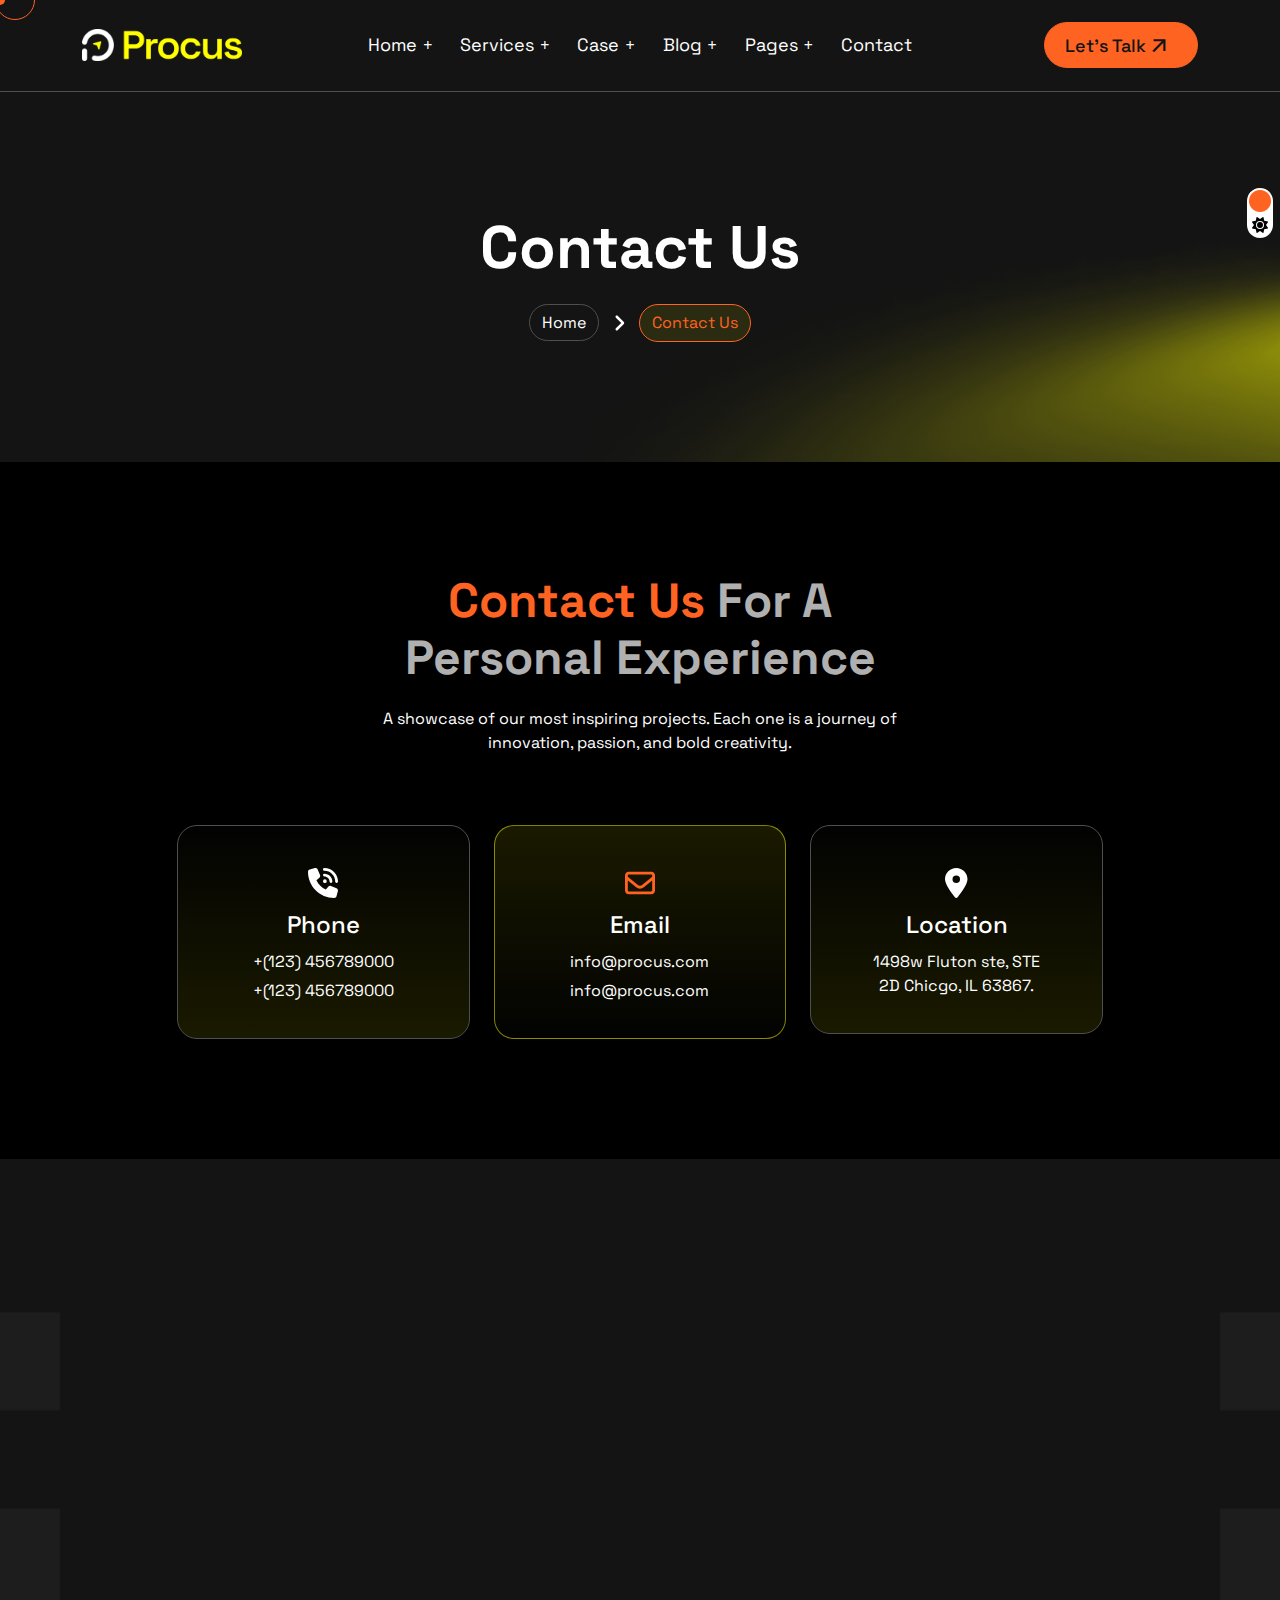
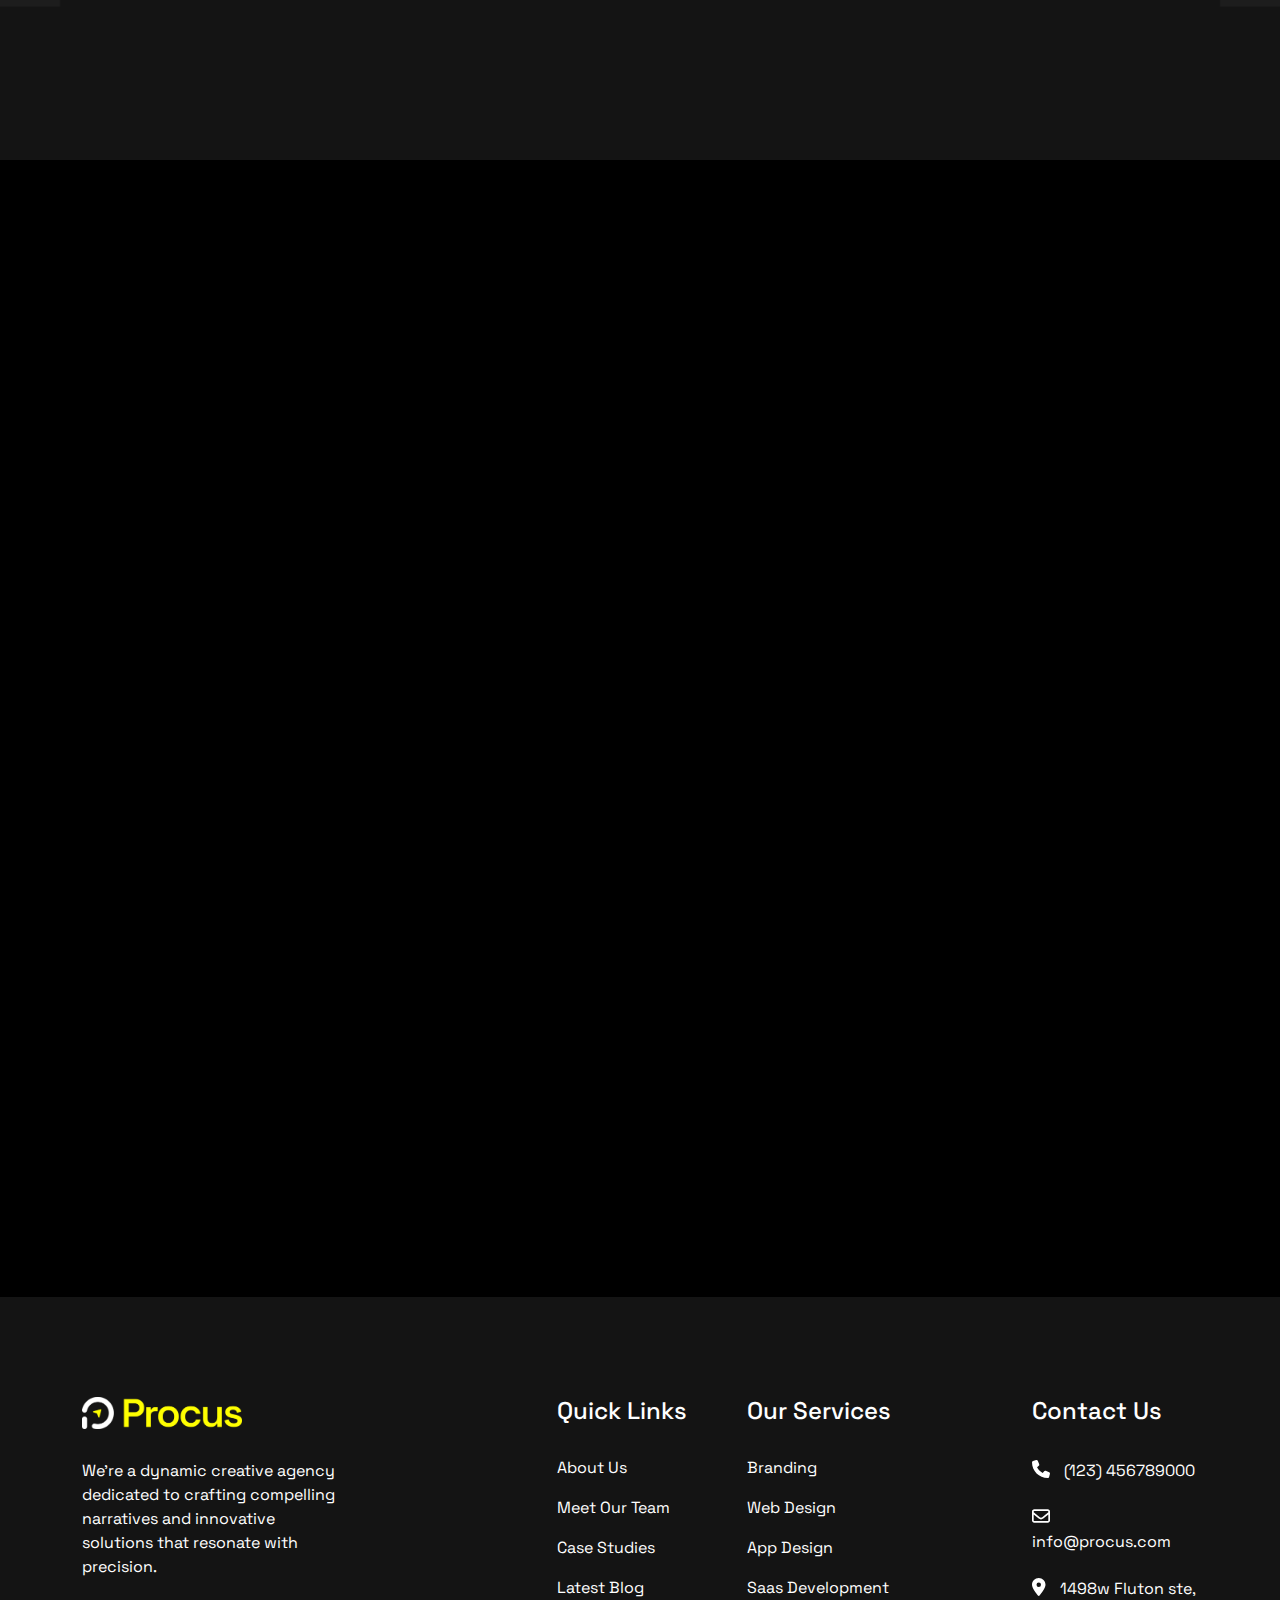
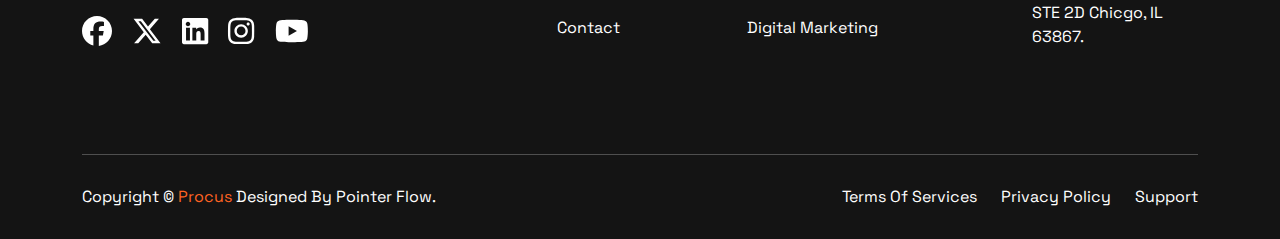
==== contact.html @ de4febfd "perosnal portfolio" ====
<!DOCTYPE html>
<html lang="en">


<!-- Mirrored from themes.techlynstudio.com/html/procus/procus/contact.html by HTTrack Website Copier/3.x [XR&CO'2014], Tue, 27 Aug 2024 10:13:13 GMT -->
<head>
    <!-- required meta tags -->
    <meta charset="UTF-8">
    <meta name="viewport" content="width=device-width, initial-scale=1.0">
    <meta http-equiv="X-UA-Compatible" content="ie=edge">

    <!-- page title -->
    <title>Procus - Creative Agency HTML Template</title>

    <!-- favicon -->
    <link rel="shortcut icon" href="assets/images/favicon.png">

    <!-- css files -->
    <link rel="stylesheet" href="assets/css/animate.css">
    <link rel="stylesheet" href="assets/css/bootstrap.min.css">
    <link rel="stylesheet" href="assets/css/font-awesome.css">
    <link rel="stylesheet" href="assets/fonts/remixicon.css">
    <link rel="stylesheet" href="assets/css/magnific-popup.css">
    <link rel="stylesheet" href="assets/css/meanmenu.css">
    <link rel="stylesheet" href="assets/css/slick.css">
    <link rel="stylesheet" href="assets/css/style.css">
</head>

<body class="default">
    <!-- preloader starts -->
    <div id="preloader">
        <div id="loader"></div>
    </div>

    <div class="procus-cursor"></div>
    <div class="procus-cursor2"></div>

    <div class="theme-color-switch">
        <input type="checkbox" class="checkbox" id="checkbox">
        <label for="checkbox" class="checkbox-label">
            <i class="fas fa-moon"></i>
            <i class="fas fa-sun"></i>
            <span class="ball"></span>
        </label>
    </div>

    <!-- header area starts -->
    <header class="header-area">
        <!-- menu area -->
        <div class="menu-area">
            <div class="container">
                <div class="row align-items-center">
                    <div class="col-lg-2">
                        <div class="logo-area">
                            <a class="dark-version" href="index.html"> <img src="assets/images/logo.png" alt="logo"></a>
                            <a class="light-version" href="index.html"> <img src="assets/images/logo-black.png" alt="logo"></a>
                        </div>
                    </div>
                    <div class="col-lg-8 d-none d-lg-block">
                        <nav id="mobile-menu">
                            <ul class="main-menu">
                                <li class="has-submenu"><a href="index.html">home</a>
                                    <ul class="submenu">
                                        <li><a href="index.html">home 01</a></li>
                                        <li><a href="home-2.html">home 02</a></li>
                                        <li><a href="home-3.html">home 03</a></li>
                                    </ul>
                                </li>
                                <li class="has-submenu"><a href="services.html">services</a>
                                    <ul class="submenu">
                                        <li><a href="services.html">services</a></li>
                                        <li><a href="service-single.html">service details</a></li>
                                    </ul>
                                </li>
                                <li class="has-submenu"><a href="case.html">case</a>
                                    <ul class="submenu">
                                        <li><a href="case.html">case</a></li>
                                        <li><a href="case-single.html">case details</a></li>
                                    </ul>
                                </li>
                                <li class="has-submenu"><a href="blog.html">blog</a>
                                    <ul class="submenu">
                                        <li><a href="blog-6.html">blog full width</a></li>
                                        <li><a href="blog.html">blog column 2</a></li>
                                        <li><a href="blog-2.html">blog column 2</a></li>
                                        <li><a href="blog-3.html">blog list</a></li>
                                        <li><a href="blog-4.html">blog right sidebar</a></li>
                                        <li><a href="blog-5.html">blog left sidebar</a></li>
                                        <li><a href="blog-single.html">blog details</a></li>
                                    </ul>
                                </li>
                                <li class="has-submenu"><a href="#">pages</a>
                                    <ul class="submenu">
                                        <li><a href="about.html">about</a></li>
                                        <li><a href="work-process.html">work process</a></li>
                                        <li><a href="team.html">team</a></li>
                                        <li><a href="team-single.html">team details</a></li>
                                        <li><a href="faq.html">FAQ</a></li>
                                        <li><a href="error.html">404</a></li>
                                    </ul>
                                </li>
                                <li><a href="contact.html">contact</a></li>
                            </ul>
                        </nav>
                    </div>
                    <div class="col-lg-2">
                        <div class="nav-right-content">
                            <a href="contact.html" class="primary-btn">Let’s Talk <span><i class="ri-arrow-right-up-line"></i></span></a>
                        </div>
                    </div>
                </div>
            </div>

            <div class="mobile-menu"></div>
        </div>
    </header>

    <!-- breadcrumb starts -->
    <section class="breadcrumb-section" style="background-image: url(assets/images/breadcrumb-bg.png)">
        <div class="container">
            <div class="row">
                <div class="col-12">
                    <h1>contact us</h1>
                    <ul class="breadcrumb-meta">
                        <li><a href="index.html">home</a></li>
                        <li><span><i class="fa-solid fa-angle-right"></i></span></li>
                        <li class="active">contact us</li>
                    </ul>
                </div>
            </div>
        </div>
    </section>

    <!-- contact info area starts -->
    <section class="contact-info-area pt-110 pb-90">
        <div class="container">
            <div class="row">
                <div class="col-lg-6 offset-lg-3 wow fadeInUp" data-wow-delay=".2s">
                    <div class="section-top text-center">
                        <h2><span>Contact us</span> for a personal experience</h2>
                        <p class="mt-20">A showcase of our most inspiring projects. Each one is a journey of innovation, passion, and bold creativity.</p>
                    </div>
                </div>
            </div>
            <div class="row">
                <div class="col-lg-10 offset-lg-1">
                    <div class="row mt-60">
                        <div class="col-md-4 col-sm-6 wow fadeIn" data-wow-delay=".3s">
                            <div class="single-info">
                                <span class="info-icon"><i class="fa-solid fa-phone-volume"></i></span>
                                <h4>Phone</h4>
                                <span>+(123) 456789000</span>
                                <span>+(123) 456789000</span>
                            </div>
                        </div>
                        <div class="col-md-4 col-sm-6 wow fadeIn" data-wow-delay=".4s">
                            <div class="single-info active">
                                <span class="info-icon"><i class="fa-regular fa-envelope"></i></span>
                                <h4>email</h4>
                                <span>info@procus.com</span>
                                <span>info@procus.com</span>
                            </div>
                        </div>
                        <div class="col-md-4 col-sm-6 wow fadeIn" data-wow-delay=".5s">
                            <div class="single-info">
                                <span class="info-icon"><i class="fa-solid fa-location-dot"></i></span>
                                <h4>location</h4>
                                <span>1498w Fluton ste, STE <br>2D Chicgo, IL 63867.</span>
                            </div>
                        </div>
                    </div>
                </div>
            </div>
        </div>
    </section>

    <!-- cta area starts -->
    <div class="cta-area py-120">
        <div class="cta-bg dark-version" style="background-image: url(assets/images/cta-bg.png)"></div>
        <div class="cta-bg light-version" style="background-image: url(assets/images/cta-light-bg.png)"></div>
        <div class="container">
            <div class="row">
                <div class="col-lg-10 offset-lg-1 wow fadeInUp" data-wow-delay=".2s">
                    <div class="cta-box" style="background-image: url(assets/images/cta-box-bg.png)">
                        <h2>Let`s work on something cool great together</h2>
                        <a href="contact.html" class="primary-btn mt-40">learn more <span><i class="ri-arrow-right-up-line"></i></span></a>
                    </div>
                </div>
            </div>
        </div>
    </div>

    <!-- contact form area starts -->
    <section class="contact-form-area pt-110 pb-120">
        <div class="container">
            <div class="row">
                <div class="col-lg-5 wow fadeInLeft" data-wow-delay=".2s">
                    <div class="section-top mb-50">
                        <h2>Let's <span>collaborate</span> and create something extraordinary together!</h2>
                    </div>
                    <img src="assets/images/contact-form-image.png" alt="contact-image">
                </div>

                <div class="col-xl-6 offset-xl-1 col-lg-7 wow fadeInRight" data-wow-delay=".2s">
                    <div class="contact-form-3">
                        <form action="#" method="POST">
                            <div class="form-group">
                                <label for="name">Hi! My name is</label>
                                <input type="text" id="name" name="name" placeholder="What's your name?*" required>
                            </div>
                            <div class="form-group">
                                <label for="company">and I work in</label>
                                <input type="text" id="company" name="company" placeholder="What's your company name?*" required>
                            </div>
                            <div class="form-group">
                                <label for="email">My email is</label>
                                <input type="email" id="email" name="email" placeholder="What's your email?*" required>
                            </div>
                            <div class="budget-options form-group">
                                <label>My Budget is around</label>
                                <label class="budget-option">
                                    <input type="radio" name="budget" value="5000-15000">
                                    <span>$5,000-15,000</span>
                                </label>
                                <label class="budget-option">
                                    <input type="radio" name="budget" value="15000-30000">
                                    <span>$15,000-30,000</span>
                                </label>
                                <label class="budget-option">
                                    <input type="radio" name="budget" value="30000-50000" checked>
                                    <span>$30,000-50,000</span>
                                </label>
                                <label class="budget-option">
                                    <input type="radio" name="budget" value="50000+">
                                    <span>$50,000+</span>
                                </label>
                            </div>
                            <div class="form-group">
                                <label for="project-details">I’d like to share more about my project details:</label>
                                <textarea id="project-details" name="project-details" placeholder="Tell something about your project" rows="4" required></textarea>
                            </div>
                            <div class="form-group">
                                <input type="checkbox" id="privacy-policy" name="privacy-policy" required>
                                <label class="privacy-policy" for="privacy-policy">I agree with the <a href="privacy.html">privacy policy</a></label>
                            </div>
                            <div class="form-group">
                                <input type="file" id="attachment" name="attachment" style="display: none;">
                                <label for="attachment" class="attachment-btn"><i class="fas fa-paperclip"></i> Add attachment</label>
                            </div>
                            <button type="submit" class="primary-btn">get started <span><i class="ri-arrow-right-up-line"></i></span></button>
                        </form>
                    </div>
                </div>
            </div>
        </div>
    </section>

    <!-- footer area starts -->
    <footer class="footer-area">
        <!-- footer widget -->
        <div class="footer-widget">
            <div class="container">
                <div class="row footer-widget-wrapper pt-100 pb-70">
                    <div class="col-md-6 col-lg-3">
                        <div class="footer-widget-box about-us">
                            <a href="index.html" class="footer-logo">
                                <img src="assets/images/logo.png" alt="logo">
                            </a>
                            <a href="index.html" class="footer-logo logo-black">
                                <img src="assets/images/logo-black.png" alt="logo">
                            </a>
                            <p>We're a dynamic creative agency dedicated to crafting compelling narratives and innovative solutions that resonate with precision.</p>
                            <ul class="footer-social">
                                <li><a href="#"><i class="fa-brands fa-facebook"></i></a></li>
                                <li><a href="#"><i class="fa-brands fa-x-twitter"></i></a></li>
                                <li><a href="#"><i class="fa-brands fa-linkedin"></i></a></li>
                                <li><a href="#"><i class="fa-brands fa-instagram"></i></a></li>
                                <li><a href="#"><i class="fa-brands fa-youtube"></i></a></li>
                            </ul>
                        </div>
                    </div>
                    <div class="col-md-6 col-lg-2 offset-lg-1 offset-xl-2">
                        <div class="footer-widget-box list">
                            <h4 class="footer-widget-title">Quick Links</h4>
                            <ul class="footer-list">
                                <li><a href="about.html">About us</a></li>
                                <li><a href="team.html">meet our team</a></li>
                                <li><a href="case.html">case studies</a></li>
                                <li><a href="blog.html">latest blog</a></li>
                                <li><a href="contact.html">contact</a></li>
                            </ul>
                        </div>
                    </div>
                    <div class="col-md-6 col-lg-3 col-xl-2">
                        <div class="footer-widget-box list">
                            <h4 class="footer-widget-title">our services</h4>
                            <ul class="footer-list">
                                <li><a href="service-single.html">branding</a></li>
                                <li><a href="service-single.html">web design</a></li>
                                <li><a href="service-single.html">app design</a></li>
                                <li><a href="service-single.html">saas development</a></li>
                                <li><a href="service-single.html">digital marketing</a></li>
                            </ul>
                        </div>
                    </div>
                    <div class="col-md-6 col-lg-3 col-xl-2 offset-xl-1">
                        <div class="footer-widget-box">
                            <h4 class="footer-widget-title">Contact Us</h4>
                            <ul class="footer-contact">
                                <li><a href="#"><span class="contact-icon"><i class="fa-solid fa-phone"></i></span> (123) 456789000</a></li>
                                <li><a href="#"><span class="contact-icon"><i class="fa-regular fa-envelope"></i></span><span> info@procus.com</span></a></li>
                                <li><a href="#"><span class="contact-icon"><i class="fa-solid fa-location-dot"></i></span> 1498w Fluton ste, STE 2D Chicgo, IL 63867.</a></li>
                            </ul>
                        </div>
                    </div>
                </div>
            </div>
        </div>

        <!-- copyright -->
        <div class="copyright">
            <div class="container">
                <div class="copyright-content">
                    <div class="row">
                        <div class="col-lg-6 align-self-center">
                            <p class="copyright-text">
                                Copyright &copy; <span id="date"></span> <a href="index.html"> Procus</a> Designed by Pointer Flow.
                            </p>
                        </div>
                        <div class="col-lg-6 align-self-center">
                            <ul class="footer-menu">
                                <li><a href="terms.html">Terms Of Services</a></li>
                                <li><a href="privacy.html">Privacy Policy</a></li>
                                <li><a href="contact.html">Support</a></li>
                            </ul>
                        </div>
                    </div>
                </div>
            </div>
        </div>
    </footer>

    <!-- back to top -->
    <div class="back-to-top">
        <span><i class="fa fa-angle-up"></i></span>
    </div>

    <!-- javascript files -->
    <script src="assets/js/jquery-2.2.4.min.js"></script>
    <script src="assets/js/bootstrap.min.js"></script>
    <script src="assets/js/font-awesome.js"></script>
    <script src="assets/js/counterup.min.js"></script>
    <script src="assets/js/magnific-popup.js"></script>
    <script src="assets/js/mousemove.js"></script>
    <script src="assets/js/meanmenu.min.js"></script>
    <script src="assets/js/slick.min.js"></script>
    <script src="assets/js/easing.min.js"></script>
    <script src="assets/js/waypoints.min.js"></script>
    <script src="assets/js/wow.min.js"></script>
    <script src="assets/js/main.js"></script>
</body>


<!-- Mirrored from themes.techlynstudio.com/html/procus/procus/contact.html by HTTrack Website Copier/3.x [XR&CO'2014], Tue, 27 Aug 2024 10:13:13 GMT -->
</html>
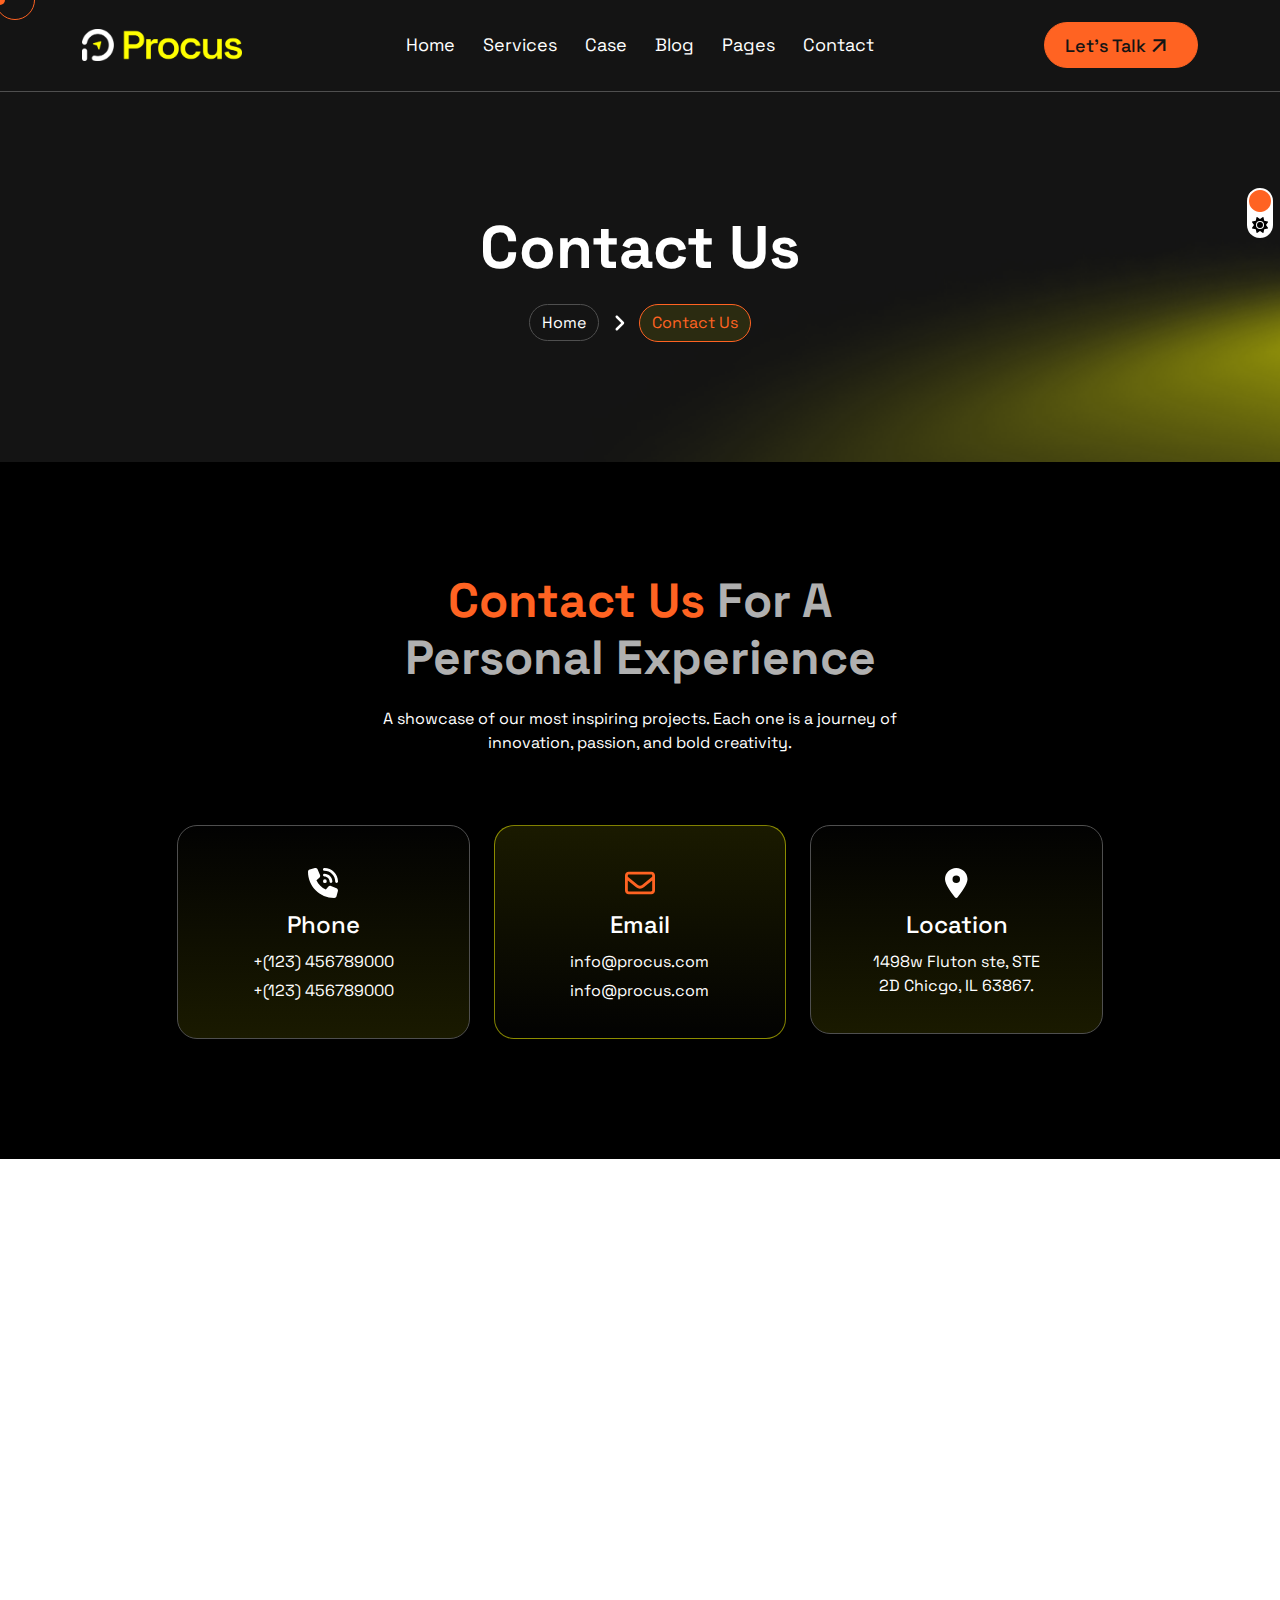
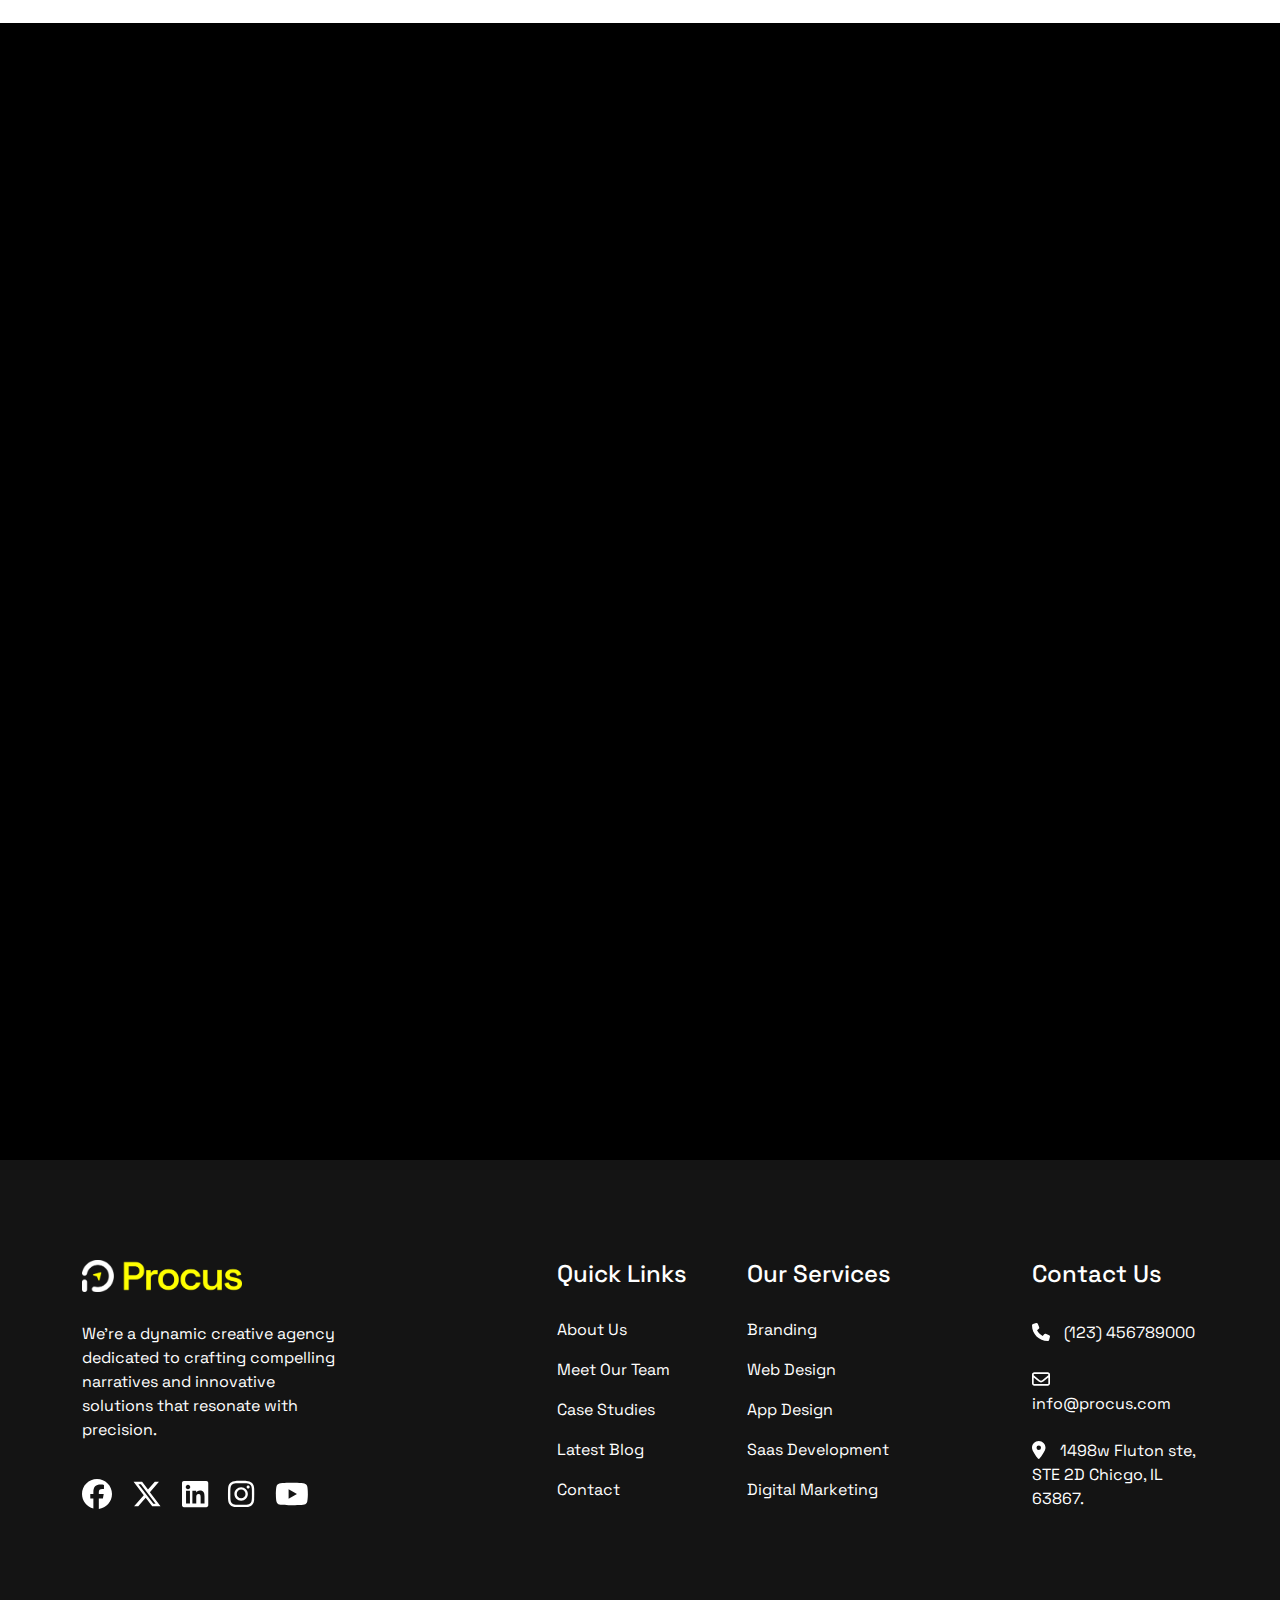
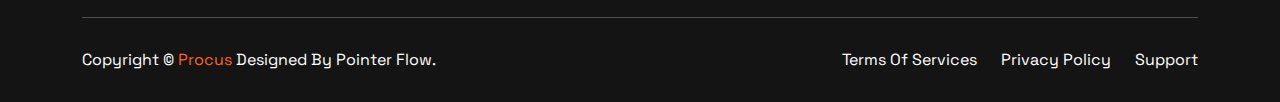
==== commit 05ea75c4: "updates on 11:53 30/8/2024" ====
--- a/contact.html
+++ b/contact.html
@@ -1,181 +1,204 @@
 <!DOCTYPE html>
 <html lang="en">
-
-
-<!-- Mirrored from themes.techlynstudio.com/html/procus/procus/contact.html by HTTrack Website Copier/3.x [XR&CO'2014], Tue, 27 Aug 2024 10:13:13 GMT -->
-<head>
+  <!-- Mirrored from themes.techlynstudio.com/html/procus/procus/contact.html by HTTrack Website Copier/3.x [XR&CO'2014], Tue, 27 Aug 2024 10:13:13 GMT -->
+  <head>
     <!-- required meta tags -->
-    <meta charset="UTF-8">
-    <meta name="viewport" content="width=device-width, initial-scale=1.0">
-    <meta http-equiv="X-UA-Compatible" content="ie=edge">
+    <meta charset="UTF-8" />
+    <meta name="viewport" content="width=device-width, initial-scale=1.0" />
+    <meta http-equiv="X-UA-Compatible" content="ie=edge" />
 
     <!-- page title -->
     <title>Procus - Creative Agency HTML Template</title>
 
     <!-- favicon -->
-    <link rel="shortcut icon" href="assets/images/favicon.png">
+    <link rel="shortcut icon" href="assets/images/favicon.png" />
 
     <!-- css files -->
-    <link rel="stylesheet" href="assets/css/animate.css">
-    <link rel="stylesheet" href="assets/css/bootstrap.min.css">
-    <link rel="stylesheet" href="assets/css/font-awesome.css">
-    <link rel="stylesheet" href="assets/fonts/remixicon.css">
-    <link rel="stylesheet" href="assets/css/magnific-popup.css">
-    <link rel="stylesheet" href="assets/css/meanmenu.css">
-    <link rel="stylesheet" href="assets/css/slick.css">
-    <link rel="stylesheet" href="assets/css/style.css">
-</head>
-
-<body class="default">
+    <link rel="stylesheet" href="assets/css/animate.css" />
+    <link rel="stylesheet" href="assets/css/bootstrap.min.css" />
+    <link rel="stylesheet" href="assets/css/font-awesome.css" />
+    <link rel="stylesheet" href="assets/fonts/remixicon.css" />
+    <link rel="stylesheet" href="assets/css/magnific-popup.css" />
+    <link rel="stylesheet" href="assets/css/meanmenu.css" />
+    <link rel="stylesheet" href="assets/css/slick.css" />
+    <link rel="stylesheet" href="assets/css/style.css" />
+  </head>
+
+  <body class="default">
     <!-- preloader starts -->
     <div id="preloader">
-        <div id="loader"></div>
+      <div id="loader"></div>
     </div>
 
     <div class="procus-cursor"></div>
     <div class="procus-cursor2"></div>
 
     <div class="theme-color-switch">
-        <input type="checkbox" class="checkbox" id="checkbox">
-        <label for="checkbox" class="checkbox-label">
-            <i class="fas fa-moon"></i>
-            <i class="fas fa-sun"></i>
-            <span class="ball"></span>
-        </label>
+      <input type="checkbox" class="checkbox" id="checkbox" />
+      <label for="checkbox" class="checkbox-label">
+        <i class="fas fa-moon"></i>
+        <i class="fas fa-sun"></i>
+        <span class="ball"></span>
+      </label>
     </div>
 
     <!-- header area starts -->
     <header class="header-area">
-        <!-- menu area -->
-        <div class="menu-area">
-            <div class="container">
-                <div class="row align-items-center">
-                    <div class="col-lg-2">
-                        <div class="logo-area">
-                            <a class="dark-version" href="index.html"> <img src="assets/images/logo.png" alt="logo"></a>
-                            <a class="light-version" href="index.html"> <img src="assets/images/logo-black.png" alt="logo"></a>
-                        </div>
-                    </div>
-                    <div class="col-lg-8 d-none d-lg-block">
-                        <nav id="mobile-menu">
-                            <ul class="main-menu">
-                                <li class="has-submenu"><a href="index.html">home</a>
-                                    <ul class="submenu">
-                                        <li><a href="index.html">home 01</a></li>
-                                        <li><a href="home-2.html">home 02</a></li>
-                                        <li><a href="home-3.html">home 03</a></li>
-                                    </ul>
-                                </li>
-                                <li class="has-submenu"><a href="services.html">services</a>
-                                    <ul class="submenu">
-                                        <li><a href="services.html">services</a></li>
-                                        <li><a href="service-single.html">service details</a></li>
-                                    </ul>
-                                </li>
-                                <li class="has-submenu"><a href="case.html">case</a>
-                                    <ul class="submenu">
-                                        <li><a href="case.html">case</a></li>
-                                        <li><a href="case-single.html">case details</a></li>
-                                    </ul>
-                                </li>
-                                <li class="has-submenu"><a href="blog.html">blog</a>
-                                    <ul class="submenu">
-                                        <li><a href="blog-6.html">blog full width</a></li>
-                                        <li><a href="blog.html">blog column 2</a></li>
-                                        <li><a href="blog-2.html">blog column 2</a></li>
-                                        <li><a href="blog-3.html">blog list</a></li>
-                                        <li><a href="blog-4.html">blog right sidebar</a></li>
-                                        <li><a href="blog-5.html">blog left sidebar</a></li>
-                                        <li><a href="blog-single.html">blog details</a></li>
-                                    </ul>
-                                </li>
-                                <li class="has-submenu"><a href="#">pages</a>
-                                    <ul class="submenu">
-                                        <li><a href="about.html">about</a></li>
-                                        <li><a href="work-process.html">work process</a></li>
-                                        <li><a href="team.html">team</a></li>
-                                        <li><a href="team-single.html">team details</a></li>
-                                        <li><a href="faq.html">FAQ</a></li>
-                                        <li><a href="error.html">404</a></li>
-                                    </ul>
-                                </li>
-                                <li><a href="contact.html">contact</a></li>
-                            </ul>
-                        </nav>
-                    </div>
-                    <div class="col-lg-2">
-                        <div class="nav-right-content">
-                            <a href="contact.html" class="primary-btn">Let’s Talk <span><i class="ri-arrow-right-up-line"></i></span></a>
-                        </div>
-                    </div>
-                </div>
-            </div>
-
-            <div class="mobile-menu"></div>
-        </div>
+      <!-- menu area -->
+      <div class="menu-area">
+        <div class="container">
+          <div class="row align-items-center">
+            <div class="col-lg-2">
+              <div class="logo-area">
+                <a class="dark-version" href="index.html">
+                  <img src="assets/images/logo.png" alt="logo"
+                /></a>
+                <a class="light-version" href="index.html">
+                  <img src="assets/images/logo-black.png" alt="logo"
+                /></a>
+              </div>
+            </div>
+            <div class="col-lg-8 d-none d-lg-block">
+              <nav id="mobile-menu">
+                <ul class="main-menu">
+                  <li class="has-submenu">
+                    <a href="index.html">home</a>
+                    <ul class="submenu">
+                      <li><a href="index.html">home 01</a></li>
+                      <li><a href="home-2.html">home 02</a></li>
+                      <li><a href="home-3.html">home 03</a></li>
+                    </ul>
+                  </li>
+                  <li class="has-submenu">
+                    <a href="services.html">services</a>
+                    <ul class="submenu">
+                      <li><a href="services.html">services</a></li>
+                      <li><a href="service-single.html">service details</a></li>
+                    </ul>
+                  </li>
+                  <li class="has-submenu">
+                    <a href="case.html">case</a>
+                    <ul class="submenu">
+                      <li><a href="case.html">case</a></li>
+                      <li><a href="case-single.html">case details</a></li>
+                    </ul>
+                  </li>
+                  <li class="has-submenu">
+                    <a href="blog.html">blog</a>
+                    <ul class="submenu">
+                      <li><a href="blog-6.html">blog full width</a></li>
+                      <li><a href="blog.html">blog column 2</a></li>
+                      <li><a href="blog-2.html">blog column 2</a></li>
+                      <li><a href="blog-3.html">blog list</a></li>
+                      <li><a href="blog-4.html">blog right sidebar</a></li>
+                      <li><a href="blog-5.html">blog left sidebar</a></li>
+                      <li><a href="blog-single.html">blog details</a></li>
+                    </ul>
+                  </li>
+                  <li class="has-submenu">
+                    <a href="#">pages</a>
+                    <ul class="submenu">
+                      <li><a href="about.html">about</a></li>
+                      <li><a href="work-process.html">work process</a></li>
+                      <li><a href="team.html">team</a></li>
+                      <li><a href="team-single.html">team details</a></li>
+                      <li><a href="faq.html">FAQ</a></li>
+                      <li><a href="error.html">404</a></li>
+                    </ul>
+                  </li>
+                  <li><a href="contact.html">contact</a></li>
+                </ul>
+              </nav>
+            </div>
+            <div class="col-lg-2">
+              <div class="nav-right-content">
+                <a href="contact.html" class="primary-btn"
+                  >Let’s Talk <span><i class="ri-arrow-right-up-line"></i></span
+                ></a>
+              </div>
+            </div>
+          </div>
+        </div>
+
+        <div class="mobile-menu"></div>
+      </div>
     </header>
 
     <!-- breadcrumb starts -->
-    <section class="breadcrumb-section" style="background-image: url(assets/images/breadcrumb-bg.png)">
-        <div class="container">
-            <div class="row">
-                <div class="col-12">
-                    <h1>contact us</h1>
-                    <ul class="breadcrumb-meta">
-                        <li><a href="index.html">home</a></li>
-                        <li><span><i class="fa-solid fa-angle-right"></i></span></li>
-                        <li class="active">contact us</li>
-                    </ul>
-                </div>
-            </div>
-        </div>
+    <section
+      class="breadcrumb-section"
+      style="background-image: url(assets/images/breadcrumb-bg.png)"
+    >
+      <div class="container">
+        <div class="row">
+          <div class="col-12">
+            <h1>contact us</h1>
+            <ul class="breadcrumb-meta">
+              <li><a href="index.html">home</a></li>
+              <li>
+                <span><i class="fa-solid fa-angle-right"></i></span>
+              </li>
+              <li class="active">contact us</li>
+            </ul>
+          </div>
+        </div>
+      </div>
     </section>
 
     <!-- contact info area starts -->
     <section class="contact-info-area pt-110 pb-90">
-        <div class="container">
-            <div class="row">
-                <div class="col-lg-6 offset-lg-3 wow fadeInUp" data-wow-delay=".2s">
-                    <div class="section-top text-center">
-                        <h2><span>Contact us</span> for a personal experience</h2>
-                        <p class="mt-20">A showcase of our most inspiring projects. Each one is a journey of innovation, passion, and bold creativity.</p>
-                    </div>
-                </div>
-            </div>
-            <div class="row">
-                <div class="col-lg-10 offset-lg-1">
-                    <div class="row mt-60">
-                        <div class="col-md-4 col-sm-6 wow fadeIn" data-wow-delay=".3s">
-                            <div class="single-info">
-                                <span class="info-icon"><i class="fa-solid fa-phone-volume"></i></span>
-                                <h4>Phone</h4>
-                                <span>+(123) 456789000</span>
-                                <span>+(123) 456789000</span>
-                            </div>
-                        </div>
-                        <div class="col-md-4 col-sm-6 wow fadeIn" data-wow-delay=".4s">
-                            <div class="single-info active">
-                                <span class="info-icon"><i class="fa-regular fa-envelope"></i></span>
-                                <h4>email</h4>
-                                <span>info@procus.com</span>
-                                <span>info@procus.com</span>
-                            </div>
-                        </div>
-                        <div class="col-md-4 col-sm-6 wow fadeIn" data-wow-delay=".5s">
-                            <div class="single-info">
-                                <span class="info-icon"><i class="fa-solid fa-location-dot"></i></span>
-                                <h4>location</h4>
-                                <span>1498w Fluton ste, STE <br>2D Chicgo, IL 63867.</span>
-                            </div>
-                        </div>
-                    </div>
-                </div>
-            </div>
-        </div>
+      <div class="container">
+        <div class="row">
+          <div class="col-lg-6 offset-lg-3 wow fadeInUp" data-wow-delay=".2s">
+            <div class="section-top text-center">
+              <h2><span>Contact us</span> for a personal experience</h2>
+              <p class="mt-20">
+                A showcase of our most inspiring projects. Each one is a journey
+                of innovation, passion, and bold creativity.
+              </p>
+            </div>
+          </div>
+        </div>
+        <div class="row">
+          <div class="col-lg-10 offset-lg-1">
+            <div class="row mt-60">
+              <div class="col-md-4 col-sm-6 wow fadeIn" data-wow-delay=".3s">
+                <div class="single-info">
+                  <span class="info-icon"
+                    ><i class="fa-solid fa-phone-volume"></i
+                  ></span>
+                  <h4>Phone</h4>
+                  <span>+(123) 456789000</span>
+                  <span>+(123) 456789000</span>
+                </div>
+              </div>
+              <div class="col-md-4 col-sm-6 wow fadeIn" data-wow-delay=".4s">
+                <div class="single-info active">
+                  <span class="info-icon"
+                    ><i class="fa-regular fa-envelope"></i
+                  ></span>
+                  <h4>email</h4>
+                  <span>info@procus.com</span>
+                  <span>info@procus.com</span>
+                </div>
+              </div>
+              <div class="col-md-4 col-sm-6 wow fadeIn" data-wow-delay=".5s">
+                <div class="single-info">
+                  <span class="info-icon"
+                    ><i class="fa-solid fa-location-dot"></i
+                  ></span>
+                  <h4>location</h4>
+                  <span>1498w Fluton ste, STE <br />2D Chicgo, IL 63867.</span>
+                </div>
+              </div>
+            </div>
+          </div>
+        </div>
+      </div>
     </section>
 
     <!-- cta area starts -->
-    <div class="cta-area py-120">
+    <!-- <div class="cta-area py-120">
         <div class="cta-bg dark-version" style="background-image: url(assets/images/cta-bg.png)"></div>
         <div class="cta-bg light-version" style="background-image: url(assets/images/cta-light-bg.png)"></div>
         <div class="container">
@@ -188,161 +211,279 @@
                 </div>
             </div>
         </div>
-    </div>
+    </div> -->
+    <section>
+      <div class="container-fluid p-0">
+        <div
+          class="map-container"
+          style="
+            position: relative;
+            width: 100%;
+            padding-bottom: 36.25%;
+            height: 0;
+          "
+        >
+          <iframe
+            src="https://www.google.com/maps/d/embed?mid=1dIqURreKeKTErs0pKuMT5TiepOAGUow&hl=en&ehbc=2E312F"
+            style="
+              position: absolute;
+              top: 0;
+              left: 0;
+              width: 100%;
+              height: 100%;
+              border: 0;
+            "
+          ></iframe>
+        </div>
+      </div>
+    </section>
 
     <!-- contact form area starts -->
     <section class="contact-form-area pt-110 pb-120">
-        <div class="container">
-            <div class="row">
-                <div class="col-lg-5 wow fadeInLeft" data-wow-delay=".2s">
-                    <div class="section-top mb-50">
-                        <h2>Let's <span>collaborate</span> and create something extraordinary together!</h2>
-                    </div>
-                    <img src="assets/images/contact-form-image.png" alt="contact-image">
-                </div>
-
-                <div class="col-xl-6 offset-xl-1 col-lg-7 wow fadeInRight" data-wow-delay=".2s">
-                    <div class="contact-form-3">
-                        <form action="#" method="POST">
-                            <div class="form-group">
-                                <label for="name">Hi! My name is</label>
-                                <input type="text" id="name" name="name" placeholder="What's your name?*" required>
-                            </div>
-                            <div class="form-group">
-                                <label for="company">and I work in</label>
-                                <input type="text" id="company" name="company" placeholder="What's your company name?*" required>
-                            </div>
-                            <div class="form-group">
-                                <label for="email">My email is</label>
-                                <input type="email" id="email" name="email" placeholder="What's your email?*" required>
-                            </div>
-                            <div class="budget-options form-group">
-                                <label>My Budget is around</label>
-                                <label class="budget-option">
-                                    <input type="radio" name="budget" value="5000-15000">
-                                    <span>$5,000-15,000</span>
-                                </label>
-                                <label class="budget-option">
-                                    <input type="radio" name="budget" value="15000-30000">
-                                    <span>$15,000-30,000</span>
-                                </label>
-                                <label class="budget-option">
-                                    <input type="radio" name="budget" value="30000-50000" checked>
-                                    <span>$30,000-50,000</span>
-                                </label>
-                                <label class="budget-option">
-                                    <input type="radio" name="budget" value="50000+">
-                                    <span>$50,000+</span>
-                                </label>
-                            </div>
-                            <div class="form-group">
-                                <label for="project-details">I’d like to share more about my project details:</label>
-                                <textarea id="project-details" name="project-details" placeholder="Tell something about your project" rows="4" required></textarea>
-                            </div>
-                            <div class="form-group">
-                                <input type="checkbox" id="privacy-policy" name="privacy-policy" required>
-                                <label class="privacy-policy" for="privacy-policy">I agree with the <a href="privacy.html">privacy policy</a></label>
-                            </div>
-                            <div class="form-group">
-                                <input type="file" id="attachment" name="attachment" style="display: none;">
-                                <label for="attachment" class="attachment-btn"><i class="fas fa-paperclip"></i> Add attachment</label>
-                            </div>
-                            <button type="submit" class="primary-btn">get started <span><i class="ri-arrow-right-up-line"></i></span></button>
-                        </form>
-                    </div>
-                </div>
-            </div>
-        </div>
+      <div class="container">
+        <div class="row">
+          <div class="col-lg-5 wow fadeInLeft" data-wow-delay=".2s">
+            <div class="section-top mb-50">
+              <h2>
+                Let's <span>collaborate</span> and create something
+                extraordinary together!
+              </h2>
+            </div>
+            <img
+              src="assets/images/contact-form-image.png"
+              alt="contact-image"
+            />
+          </div>
+
+          <div
+            class="col-xl-6 offset-xl-1 col-lg-7 wow fadeInRight"
+            data-wow-delay=".2s"
+          >
+            <div class="contact-form-3">
+              <form action="#" method="POST">
+                <div class="form-group">
+                  <label for="name">Hi! My name is</label>
+                  <input
+                    type="text"
+                    id="name"
+                    name="name"
+                    placeholder="What's your name?*"
+                    required
+                  />
+                </div>
+                <div class="form-group">
+                  <label for="company">and I work in</label>
+                  <input
+                    type="text"
+                    id="company"
+                    name="company"
+                    placeholder="What's your company name?*"
+                    required
+                  />
+                </div>
+                <div class="form-group">
+                  <label for="email">My email is</label>
+                  <input
+                    type="email"
+                    id="email"
+                    name="email"
+                    placeholder="What's your email?*"
+                    required
+                  />
+                </div>
+                <div class="budget-options form-group">
+                  <label>My Budget is around</label>
+                  <label class="budget-option">
+                    <input type="radio" name="budget" value="5000-15000" />
+                    <span>$5,000-15,000</span>
+                  </label>
+                  <label class="budget-option">
+                    <input type="radio" name="budget" value="15000-30000" />
+                    <span>$15,000-30,000</span>
+                  </label>
+                  <label class="budget-option">
+                    <input
+                      type="radio"
+                      name="budget"
+                      value="30000-50000"
+                      checked
+                    />
+                    <span>$30,000-50,000</span>
+                  </label>
+                  <label class="budget-option">
+                    <input type="radio" name="budget" value="50000+" />
+                    <span>$50,000+</span>
+                  </label>
+                </div>
+                <div class="form-group">
+                  <label for="project-details"
+                    >I’d like to share more about my project details:</label
+                  >
+                  <textarea
+                    id="project-details"
+                    name="project-details"
+                    placeholder="Tell something about your project"
+                    rows="4"
+                    required
+                  ></textarea>
+                </div>
+                <div class="form-group">
+                  <input
+                    type="checkbox"
+                    id="privacy-policy"
+                    name="privacy-policy"
+                    required
+                  />
+                  <label class="privacy-policy" for="privacy-policy"
+                    >I agree with the
+                    <a href="privacy.html">privacy policy</a></label
+                  >
+                </div>
+                <div class="form-group">
+                  <input
+                    type="file"
+                    id="attachment"
+                    name="attachment"
+                    style="display: none"
+                  />
+                  <label for="attachment" class="attachment-btn"
+                    ><i class="fas fa-paperclip"></i> Add attachment</label
+                  >
+                </div>
+                <button type="submit" class="primary-btn">
+                  get started
+                  <span><i class="ri-arrow-right-up-line"></i></span>
+                </button>
+              </form>
+            </div>
+          </div>
+        </div>
+      </div>
     </section>
 
     <!-- footer area starts -->
     <footer class="footer-area">
-        <!-- footer widget -->
-        <div class="footer-widget">
-            <div class="container">
-                <div class="row footer-widget-wrapper pt-100 pb-70">
-                    <div class="col-md-6 col-lg-3">
-                        <div class="footer-widget-box about-us">
-                            <a href="index.html" class="footer-logo">
-                                <img src="assets/images/logo.png" alt="logo">
-                            </a>
-                            <a href="index.html" class="footer-logo logo-black">
-                                <img src="assets/images/logo-black.png" alt="logo">
-                            </a>
-                            <p>We're a dynamic creative agency dedicated to crafting compelling narratives and innovative solutions that resonate with precision.</p>
-                            <ul class="footer-social">
-                                <li><a href="#"><i class="fa-brands fa-facebook"></i></a></li>
-                                <li><a href="#"><i class="fa-brands fa-x-twitter"></i></a></li>
-                                <li><a href="#"><i class="fa-brands fa-linkedin"></i></a></li>
-                                <li><a href="#"><i class="fa-brands fa-instagram"></i></a></li>
-                                <li><a href="#"><i class="fa-brands fa-youtube"></i></a></li>
-                            </ul>
-                        </div>
-                    </div>
-                    <div class="col-md-6 col-lg-2 offset-lg-1 offset-xl-2">
-                        <div class="footer-widget-box list">
-                            <h4 class="footer-widget-title">Quick Links</h4>
-                            <ul class="footer-list">
-                                <li><a href="about.html">About us</a></li>
-                                <li><a href="team.html">meet our team</a></li>
-                                <li><a href="case.html">case studies</a></li>
-                                <li><a href="blog.html">latest blog</a></li>
-                                <li><a href="contact.html">contact</a></li>
-                            </ul>
-                        </div>
-                    </div>
-                    <div class="col-md-6 col-lg-3 col-xl-2">
-                        <div class="footer-widget-box list">
-                            <h4 class="footer-widget-title">our services</h4>
-                            <ul class="footer-list">
-                                <li><a href="service-single.html">branding</a></li>
-                                <li><a href="service-single.html">web design</a></li>
-                                <li><a href="service-single.html">app design</a></li>
-                                <li><a href="service-single.html">saas development</a></li>
-                                <li><a href="service-single.html">digital marketing</a></li>
-                            </ul>
-                        </div>
-                    </div>
-                    <div class="col-md-6 col-lg-3 col-xl-2 offset-xl-1">
-                        <div class="footer-widget-box">
-                            <h4 class="footer-widget-title">Contact Us</h4>
-                            <ul class="footer-contact">
-                                <li><a href="#"><span class="contact-icon"><i class="fa-solid fa-phone"></i></span> (123) 456789000</a></li>
-                                <li><a href="#"><span class="contact-icon"><i class="fa-regular fa-envelope"></i></span><span> info@procus.com</span></a></li>
-                                <li><a href="#"><span class="contact-icon"><i class="fa-solid fa-location-dot"></i></span> 1498w Fluton ste, STE 2D Chicgo, IL 63867.</a></li>
-                            </ul>
-                        </div>
-                    </div>
-                </div>
-            </div>
-        </div>
-
-        <!-- copyright -->
-        <div class="copyright">
-            <div class="container">
-                <div class="copyright-content">
-                    <div class="row">
-                        <div class="col-lg-6 align-self-center">
-                            <p class="copyright-text">
-                                Copyright &copy; <span id="date"></span> <a href="index.html"> Procus</a> Designed by Pointer Flow.
-                            </p>
-                        </div>
-                        <div class="col-lg-6 align-self-center">
-                            <ul class="footer-menu">
-                                <li><a href="terms.html">Terms Of Services</a></li>
-                                <li><a href="privacy.html">Privacy Policy</a></li>
-                                <li><a href="contact.html">Support</a></li>
-                            </ul>
-                        </div>
-                    </div>
-                </div>
-            </div>
-        </div>
+      <!-- footer widget -->
+      <div class="footer-widget">
+        <div class="container">
+          <div class="row footer-widget-wrapper pt-100 pb-70">
+            <div class="col-md-6 col-lg-3">
+              <div class="footer-widget-box about-us">
+                <a href="index.html" class="footer-logo">
+                  <img src="assets/images/logo.png" alt="logo" />
+                </a>
+                <a href="index.html" class="footer-logo logo-black">
+                  <img src="assets/images/logo-black.png" alt="logo" />
+                </a>
+                <p>
+                  We're a dynamic creative agency dedicated to crafting
+                  compelling narratives and innovative solutions that resonate
+                  with precision.
+                </p>
+                <ul class="footer-social">
+                  <li>
+                    <a href="#"><i class="fa-brands fa-facebook"></i></a>
+                  </li>
+                  <li>
+                    <a href="#"><i class="fa-brands fa-x-twitter"></i></a>
+                  </li>
+                  <li>
+                    <a href="#"><i class="fa-brands fa-linkedin"></i></a>
+                  </li>
+                  <li>
+                    <a href="#"><i class="fa-brands fa-instagram"></i></a>
+                  </li>
+                  <li>
+                    <a href="#"><i class="fa-brands fa-youtube"></i></a>
+                  </li>
+                </ul>
+              </div>
+            </div>
+            <div class="col-md-6 col-lg-2 offset-lg-1 offset-xl-2">
+              <div class="footer-widget-box list">
+                <h4 class="footer-widget-title">Quick Links</h4>
+                <ul class="footer-list">
+                  <li><a href="about.html">About us</a></li>
+                  <li><a href="team.html">meet our team</a></li>
+                  <li><a href="case.html">case studies</a></li>
+                  <li><a href="blog.html">latest blog</a></li>
+                  <li><a href="contact.html">contact</a></li>
+                </ul>
+              </div>
+            </div>
+            <div class="col-md-6 col-lg-3 col-xl-2">
+              <div class="footer-widget-box list">
+                <h4 class="footer-widget-title">our services</h4>
+                <ul class="footer-list">
+                  <li><a href="service-single.html">branding</a></li>
+                  <li><a href="service-single.html">web design</a></li>
+                  <li><a href="service-single.html">app design</a></li>
+                  <li><a href="service-single.html">saas development</a></li>
+                  <li><a href="service-single.html">digital marketing</a></li>
+                </ul>
+              </div>
+            </div>
+            <div class="col-md-6 col-lg-3 col-xl-2 offset-xl-1">
+              <div class="footer-widget-box">
+                <h4 class="footer-widget-title">Contact Us</h4>
+                <ul class="footer-contact">
+                  <li>
+                    <a href="#"
+                      ><span class="contact-icon"
+                        ><i class="fa-solid fa-phone"></i
+                      ></span>
+                      (123) 456789000</a
+                    >
+                  </li>
+                  <li>
+                    <a href="#"
+                      ><span class="contact-icon"
+                        ><i class="fa-regular fa-envelope"></i></span
+                      ><span> info@procus.com</span></a
+                    >
+                  </li>
+                  <li>
+                    <a href="#"
+                      ><span class="contact-icon"
+                        ><i class="fa-solid fa-location-dot"></i
+                      ></span>
+                      1498w Fluton ste, STE 2D Chicgo, IL 63867.</a
+                    >
+                  </li>
+                </ul>
+              </div>
+            </div>
+          </div>
+        </div>
+      </div>
+
+      <!-- copyright -->
+      <div class="copyright">
+        <div class="container">
+          <div class="copyright-content">
+            <div class="row">
+              <div class="col-lg-6 align-self-center">
+                <p class="copyright-text">
+                  Copyright &copy; <span id="date"></span>
+                  <a href="index.html"> Procus</a> Designed by Pointer Flow.
+                </p>
+              </div>
+              <div class="col-lg-6 align-self-center">
+                <ul class="footer-menu">
+                  <li><a href="terms.html">Terms Of Services</a></li>
+                  <li><a href="privacy.html">Privacy Policy</a></li>
+                  <li><a href="contact.html">Support</a></li>
+                </ul>
+              </div>
+            </div>
+          </div>
+        </div>
+      </div>
     </footer>
 
     <!-- back to top -->
     <div class="back-to-top">
-        <span><i class="fa fa-angle-up"></i></span>
+      <span><i class="fa fa-angle-up"></i></span>
     </div>
 
     <!-- javascript files -->
@@ -358,8 +499,7 @@
     <script src="assets/js/waypoints.min.js"></script>
     <script src="assets/js/wow.min.js"></script>
     <script src="assets/js/main.js"></script>
-</body>
-
-
-<!-- Mirrored from themes.techlynstudio.com/html/procus/procus/contact.html by HTTrack Website Copier/3.x [XR&CO'2014], Tue, 27 Aug 2024 10:13:13 GMT -->
-</html>+  </body>
+
+  <!-- Mirrored from themes.techlynstudio.com/html/procus/procus/contact.html by HTTrack Website Copier/3.x [XR&CO'2014], Tue, 27 Aug 2024 10:13:13 GMT -->
+</html>
--- a/assets/css/style.css
+++ b/assets/css/style.css
@@ -28,6 +28,7 @@
 >> light-version
 --------------------------------------------------------------*/
 @import url("https://fonts.googleapis.com/css2?family=Space+Grotesk:wght@300..700&amp;display=swap");
+
 /* author css */
 body {
   margin: 0;
@@ -197,7 +198,7 @@
   -o-transition: all 0.3s ease-in;
   transition: all 0.3s ease-in;
 }
-.has-submenu-about::after{
+.has-submenu::after{
   content: unset !important;
 }
 
@@ -244,22 +245,27 @@
     transition: all 0.3s ease-in;
     text-align: left;
   }
+
   nav .main-menu li .submenu li {
     display: block;
     margin-right: initial;
   }
+
   nav .main-menu li .submenu li a {
     color: #ffffff;
     display: block;
     padding: 7px;
     width: 100%;
   }
+
   nav .main-menu li .submenu li a:hover {
     color: #ff6322;
   }
+
   nav .main-menu li:hover.has-submenu::after {
     color: #ff6322;
   }
+
   nav .main-menu li:hover a {
     color: #ff6322;
   }
@@ -379,6 +385,7 @@
   0% {
     top: -100%;
   }
+
   100% {
     top: 0;
   }
@@ -388,6 +395,7 @@
   0% {
     top: -100%;
   }
+
   100% {
     top: 0;
   }
@@ -406,6 +414,7 @@
   .menu-area-2 .nav-right-content .nav-bar.active {
     display: block;
   }
+
   .menu-area-2 .nav-right-content .nav-bar {
     font-size: 35px;
     cursor: pointer;
@@ -414,12 +423,15 @@
     transition: all 0.3s ease-in;
     display: none;
   }
+
   .menu-area-2 .nav-right-content .cross-bar {
     display: none;
   }
+
   .menu-area-2 .nav-right-content .cross-bar.active {
     display: block;
   }
+
   .menu-area-2 .main-menu {
     opacity: 0;
     visibility: hidden;
@@ -427,6 +439,7 @@
     -o-transition: all 0.3s ease-in;
     transition: all 0.3s ease-in;
   }
+
   .menu-area-2 .main-menu.active {
     opacity: 1;
     visibility: visible;
@@ -668,6 +681,7 @@
   margin: 10px 0;
   padding: 10px 0;
 }
+
 .footer-widget-box-2.contact-widget ul li a {
   color: #ffffff;
   -webkit-transition: all 0.3s ease-in;
@@ -679,14 +693,17 @@
 .footer-widget-box-2.contact-widget ul li a:hover {
   color: #ff6322;
 }
-.footer-widget-box-2.contact-widget ul:last-child{
+
+.footer-widget-box-2.contact-widget ul:last-child {
   font-size: 24px;
 }
+
 @media (max-width: 768px) {
-  .footer-widget-box-2.contact-widget ul:last-child{
+  .footer-widget-box-2.contact-widget ul:last-child {
     border-bottom: unset;
   }
 }
+
 .copyright-2 {
   background: #141414;
 }
@@ -782,6 +799,7 @@
 }
 
 @media (min-width: 992px) and (max-width: 1199.98px) {
+
   .footer-info-area .info-content a.phone-number,
   .footer-info-area .info-content a.email-address,
   .footer-info-area .info-content a.location {
@@ -790,6 +808,7 @@
 }
 
 @media (min-width: 768px) and (max-width: 991.98px) {
+
   .footer-info-area .info-content a.phone-number,
   .footer-info-area .info-content a.email-address,
   .footer-info-area .info-content a.location {
@@ -798,6 +817,7 @@
 }
 
 @media (max-width: 767.98px) {
+
   .footer-info-area .info-content a.phone-number,
   .footer-info-area .info-content a.email-address,
   .footer-info-area .info-content a.location {
@@ -1043,7 +1063,8 @@
   margin-bottom: 10px;
 }
 
-.faq-area .tab-menu .tab-menu-item.active, .faq-area .tab-menu .tab-menu-item:hover {
+.faq-area .tab-menu .tab-menu-item.active,
+.faq-area .tab-menu .tab-menu-item:hover {
   background-color: #ff6322;
   color: #000000;
 }
@@ -1126,10 +1147,12 @@
     -webkit-transform: rotate3d(0, 0, 1, 0deg);
     transform: rotate3d(0, 0, 1, 0deg);
   }
+
   50% {
     -webkit-transform: rotate3d(0, 0, 1, 180deg);
     transform: rotate3d(0, 0, 1, 180deg);
   }
+
   100% {
     -webkit-transform: rotate3d(0, 0, 1, 360deg);
     transform: rotate3d(0, 0, 1, 360deg);
@@ -1141,10 +1164,12 @@
     -webkit-transform: rotate3d(0, 0, 1, 0deg);
     transform: rotate3d(0, 0, 1, 0deg);
   }
+
   50% {
     -webkit-transform: rotate3d(0, 0, 1, 180deg);
     transform: rotate3d(0, 0, 1, 180deg);
   }
+
   100% {
     -webkit-transform: rotate3d(0, 0, 1, 360deg);
     transform: rotate3d(0, 0, 1, 360deg);
@@ -1161,10 +1186,12 @@
     -webkit-transform: translateY(-5px);
     transform: translateY(-5px);
   }
+
   50% {
     -webkit-transform: translateY(10px);
     transform: translateY(10px);
   }
+
   100% {
     -webkit-transform: translateY(-5px);
     transform: translateY(-5px);
@@ -1176,10 +1203,12 @@
     -webkit-transform: translateY(-5px);
     transform: translateY(-5px);
   }
+
   50% {
     -webkit-transform: translateY(10px);
     transform: translateY(10px);
   }
+
   100% {
     -webkit-transform: translateY(-5px);
     transform: translateY(-5px);
@@ -1196,10 +1225,12 @@
     -webkit-transform: scale(1);
     transform: scale(1);
   }
+
   50% {
     -webkit-transform: scale(1.2);
     transform: scale(1.2);
   }
+
   100% {
     -webkit-transform: scale(1);
     transform: scale(1);
@@ -1211,10 +1242,12 @@
     -webkit-transform: scale(1);
     transform: scale(1);
   }
+
   50% {
     -webkit-transform: scale(1.2);
     transform: scale(1.2);
   }
+
   100% {
     -webkit-transform: scale(1);
     transform: scale(1);
@@ -1231,6 +1264,7 @@
     -webkit-box-shadow: 0 0 0 0 rgba(244, 111, 5, 0.2), 0 0 0 20px rgba(244, 111, 5, 0.2), 0 0 0 40px rgba(244, 111, 5, 0.2);
     box-shadow: 0 0 0 0 rgba(244, 111, 5, 0.2), 0 0 0 20px rgba(244, 111, 5, 0.2), 0 0 0 40px rgba(244, 111, 5, 0.2);
   }
+
   100% {
     -webkit-box-shadow: 0 0 0 20px rgba(244, 111, 5, 0.2), 0 0 0 40px rgba(244, 111, 5, 0.1), 0 0 0 60px rgba(244, 111, 5, 0);
     box-shadow: 0 0 0 20px rgba(244, 111, 5, 0.2), 0 0 0 40px rgba(244, 111, 5, 0.1), 0 0 0 60px rgba(244, 111, 5, 0);
@@ -1242,6 +1276,7 @@
     -webkit-box-shadow: 0 0 0 0 rgba(244, 111, 5, 0.2), 0 0 0 20px rgba(244, 111, 5, 0.2), 0 0 0 40px rgba(244, 111, 5, 0.2);
     box-shadow: 0 0 0 0 rgba(244, 111, 5, 0.2), 0 0 0 20px rgba(244, 111, 5, 0.2), 0 0 0 40px rgba(244, 111, 5, 0.2);
   }
+
   100% {
     -webkit-box-shadow: 0 0 0 20px rgba(244, 111, 5, 0.2), 0 0 0 40px rgba(244, 111, 5, 0.1), 0 0 0 60px rgba(244, 111, 5, 0);
     box-shadow: 0 0 0 20px rgba(244, 111, 5, 0.2), 0 0 0 40px rgba(244, 111, 5, 0.1), 0 0 0 60px rgba(244, 111, 5, 0);
@@ -1258,10 +1293,12 @@
     -webkit-transform: translateX(0);
     transform: translateX(0);
   }
+
   50% {
     -webkit-transform: translateX(-100px);
     transform: translateX(-100px);
   }
+
   100% {
     -webkit-transform: translateX(0);
     transform: translateX(0);
@@ -1273,10 +1310,12 @@
     -webkit-transform: translateX(0);
     transform: translateX(0);
   }
+
   50% {
     -webkit-transform: translateX(-100px);
     transform: translateX(-100px);
   }
+
   100% {
     -webkit-transform: translateX(0);
     transform: translateX(0);
@@ -1293,10 +1332,12 @@
     -webkit-transform: translate(0, 0);
     transform: translate(0, 0);
   }
+
   50% {
     -webkit-transform: translate(-50px, 50px);
     transform: translate(-50px, 50px);
   }
+
   100% {
     -webkit-transform: translate(0, 0);
     transform: translate(0, 0);
@@ -1308,10 +1349,12 @@
     -webkit-transform: translate(0, 0);
     transform: translate(0, 0);
   }
+
   50% {
     -webkit-transform: translate(-50px, 50px);
     transform: translate(-50px, 50px);
   }
+
   100% {
     -webkit-transform: translate(0, 0);
     transform: translate(0, 0);
@@ -1327,9 +1370,11 @@
   0% {
     bottom: 60px;
   }
+
   50% {
     bottom: 70px;
   }
+
   100% {
     bottom: 60px;
   }
@@ -1339,9 +1384,11 @@
   0% {
     bottom: 60px;
   }
+
   50% {
     bottom: 70px;
   }
+
   100% {
     bottom: 60px;
   }
@@ -1357,10 +1404,12 @@
     -webkit-transform: translateY(0);
     transform: translateY(0);
   }
+
   50% {
     -webkit-transform: translateY(-80px);
     transform: translateY(-80px);
   }
+
   100% {
     -webkit-transform: translateY(0);
     transform: translateY(0);
@@ -1372,10 +1421,12 @@
     -webkit-transform: translateY(0);
     transform: translateY(0);
   }
+
   50% {
     -webkit-transform: translateY(-80px);
     transform: translateY(-80px);
   }
+
   100% {
     -webkit-transform: translateY(0);
     transform: translateY(0);
@@ -1392,6 +1443,7 @@
     -webkit-box-shadow: 0px 0px 0px 0px rgba(255, 255, 0, 0.25);
     box-shadow: 0px 0px 0px 0px rgba(255, 255, 0, 0.25);
   }
+
   100% {
     -webkit-box-shadow: 0px 0px 3px 15px rgba(255, 255, 0, 0);
     box-shadow: 0px 0px 3px 15px rgba(255, 255, 0, 0);
@@ -1403,6 +1455,7 @@
     -webkit-box-shadow: 0px 0px 0px 0px rgba(255, 255, 0, 0.25);
     box-shadow: 0px 0px 0px 0px rgba(255, 255, 0, 0.25);
   }
+
   100% {
     -webkit-box-shadow: 0px 0px 3px 15px rgba(255, 255, 0, 0);
     box-shadow: 0px 0px 3px 15px rgba(255, 255, 0, 0);
@@ -1563,7 +1616,7 @@
   transition: background-color 0.3s, color 0.3s;
 }
 
-.contact-form-3 .budget-option input:checked + span {
+.contact-form-3 .budget-option input:checked+span {
   background-color: #ff6322;
   color: #141414;
   border: 1px solid transparent;
@@ -1691,11 +1744,11 @@
   transition: transform 400ms ease, -webkit-transform 400ms ease;
 }
 
-.contact-form-3 .radio-buttons input[type="radio"]:checked + label::before {
+.contact-form-3 .radio-buttons input[type="radio"]:checked+label::before {
   border-color: #ff6322;
 }
 
-.contact-form-3 .radio-buttons input[type="radio"]:checked + label::after {
+.contact-form-3 .radio-buttons input[type="radio"]:checked+label::after {
   -webkit-transform: translateY(-50%) scale(0.55);
   -ms-transform: translateY(-50%) scale(0.55);
   transform: translateY(-50%) scale(0.55);
@@ -1798,6 +1851,7 @@
     -ms-transform: rotate(0deg);
     transform: rotate(0deg);
   }
+
   100% {
     -webkit-transform: rotate(360deg);
     -ms-transform: rotate(360deg);
@@ -1811,6 +1865,7 @@
     -ms-transform: rotate(0deg);
     transform: rotate(0deg);
   }
+
   100% {
     -webkit-transform: rotate(360deg);
     -ms-transform: rotate(360deg);
@@ -2270,7 +2325,7 @@
   transition: transform 0.2s linear, -webkit-transform 0.2s linear;
 }
 
-.theme-color-switch .checkbox:checked + .checkbox-label .ball {
+.theme-color-switch .checkbox:checked+.checkbox-label .ball {
   -webkit-transform: translateX(24px);
   -ms-transform: translateX(24px);
   transform: translateX(24px);
@@ -2380,6 +2435,7 @@
 }
 
 @media (max-width: 767.98px) {
+
   .hero-area .hero-bottom-content p img,
   .hero-area .hero-bottom-content .btn-group img {
     margin: 20px 0;
@@ -2514,6 +2570,7 @@
     -webkit-transform: translateX(0);
     transform: translateX(0);
   }
+
   100% {
     -webkit-transform: translateX(-100%);
     transform: translateX(-100%);
@@ -2525,6 +2582,7 @@
     -webkit-transform: translateX(0);
     transform: translateX(0);
   }
+
   100% {
     -webkit-transform: translateX(-100%);
     transform: translateX(-100%);
@@ -2623,6 +2681,7 @@
 }
 
 @media (max-width: 575.98px) {
+
   .counter-single span.counter,
   .counter-single span.plus-sign {
     font-size: 42px;
@@ -3471,6 +3530,7 @@
   .get-in-touch-area a.big-title {
     font-size: 48px;
   }
+
   .get-in-touch-area a.big-title span.icon {
     font-size: 55px;
     margin-top: 5px;
@@ -3481,6 +3541,7 @@
   .get-in-touch-area a.big-title {
     font-size: 40px;
   }
+
   .get-in-touch-area a.big-title span.icon {
     font-size: 45px;
     margin-top: 4px;
@@ -3749,7 +3810,8 @@
   border-radius: 20px;
 }
 
-.service-details-content h2, .service-details-content h3 {
+.service-details-content h2,
+.service-details-content h3 {
   color: #ffffff;
 }
 
@@ -3785,7 +3847,7 @@
   }
 }
 
-.service-details-content .service-tags li + li {
+.service-details-content .service-tags li+li {
   margin-left: 10px;
 }
 
@@ -3872,7 +3934,7 @@
   visibility: visible;
 }
 
-.procus-widget .service-items li + li {
+.procus-widget .service-items li+li {
   margin-top: 20px;
 }
 
@@ -3951,7 +4013,7 @@
   color: #141414;
 }
 
-.procus-widget .blog-categories li + li {
+.procus-widget .blog-categories li+li {
   margin-top: 20px;
 }
 
@@ -4309,7 +4371,7 @@
   border-left: 1px solid #4f4f4f;
 }
 
-.experience-education-area .single-item + .single-item {
+.experience-education-area .single-item+.single-item {
   border-top: 1px solid #4f4f4f;
 }
 
@@ -4339,7 +4401,8 @@
   box-shadow: 0 0 4px 2px rgba(255, 255, 0, 0.5);
 }
 
-.experience-education-area .single-item span, .experience-education-area .single-item p {
+.experience-education-area .single-item span,
+.experience-education-area .single-item p {
   color: #B0B0B0;
 }
 
@@ -4401,9 +4464,11 @@
   .case-studies-area .single-case-item {
     display: inherit;
   }
+
   .case-studies-area .single-case-item .case-image {
     width: 100% !important;
   }
+
   .case-studies-area .single-case-item .case-content {
     width: 100% !important;
     margin-top: 30px;
@@ -4414,9 +4479,11 @@
   .case-studies-area .single-case-item {
     display: inherit;
   }
+
   .case-studies-area .single-case-item .case-image {
     width: 100% !important;
   }
+
   .case-studies-area .single-case-item .case-content {
     width: 100% !important;
     margin-top: 30px;
@@ -4742,12 +4809,14 @@
   text-align: center;
 }
 
-.blog-pagination li.prev-post, .blog-pagination li.next-post {
+.blog-pagination li.prev-post,
+.blog-pagination li.next-post {
   padding: 8px 20px;
   border-radius: 30px;
 }
 
-.blog-pagination li.prev-post span, .blog-pagination li.next-post span {
+.blog-pagination li.prev-post span,
+.blog-pagination li.next-post span {
   position: relative;
   top: 1px;
 }
@@ -5527,6 +5596,7 @@
     -webkit-transform: translateX(0);
     transform: translateX(0);
   }
+
   100% {
     -webkit-transform: translateX(-100%);
     transform: translateX(-100%);
@@ -5639,6 +5709,7 @@
 }
 
 @media (max-width: 767.98px) {
+
   .counter-single-2 span.counter,
   .counter-single-2 span.plus-sign {
     font-size: 42px;
@@ -5647,6 +5718,7 @@
 }
 
 @media (min-width: 992px) and (max-width: 1199.98px) {
+
   .counter-single-2 span.counter,
   .counter-single-2 span.plus-sign {
     font-size: 60px;
@@ -7685,15 +7757,19 @@
     background: #ffffff;
     border: 1px solid #4F4F4F;
   }
+
   body.light-theme nav .main-menu li .submenu li a {
     color: #000000;
   }
+
   body.light-theme nav .main-menu li .submenu li a:hover {
     color: #141414;
   }
+
   body.light-theme nav .main-menu li:hover.has-submenu::after {
     color: #141414;
   }
+
   body.light-theme nav .main-menu li:hover a {
     color: #141414;
   }
@@ -7718,15 +7794,19 @@
     background: #141414;
     border: 1px solid #4F4F4F;
   }
+
   body.light-theme .menu-area.menu-area-2 nav .main-menu li .submenu li a {
     color: #ffffff;
   }
+
   body.light-theme .menu-area.menu-area-2 nav .main-menu li .submenu li a:hover {
     color: #ff6322;
   }
+
   body.light-theme .menu-area.menu-area-2 nav .main-menu li:hover.has-submenu::after {
     color: #ff6322;
   }
+
   body.light-theme .menu-area.menu-area-2 nav .main-menu li:hover a {
     color: #ff6322;
   }
@@ -7818,7 +7898,8 @@
   border: 1px solid #4F4F4F;
 }
 
-body.light-theme .faq-area .tab-menu .tab-menu-item.active, body.light-theme .faq-area .tab-menu .tab-menu-item:hover {
+body.light-theme .faq-area .tab-menu .tab-menu-item.active,
+body.light-theme .faq-area .tab-menu .tab-menu-item:hover {
   background-color: #141414;
   color: #ffffff;
 }
@@ -7867,7 +7948,7 @@
   transition: background-color 0.3s, color 0.3s;
 }
 
-body.light-theme .contact-form-3 .budget-option input:checked + span {
+body.light-theme .contact-form-3 .budget-option input:checked+span {
   background-color: #141414;
   color: #ffffff;
 }
@@ -7920,7 +8001,7 @@
   border: 1px solid #141414;
 }
 
-body.light-theme .contact-form-3 .radio-buttons input[type="radio"]:checked + label::before {
+body.light-theme .contact-form-3 .radio-buttons input[type="radio"]:checked+label::before {
   border-color: #141414;
 }
 
@@ -8258,7 +8339,8 @@
   background-color: #ffffff;
 }
 
-body.light-theme .service-details-content h2, body.light-theme .service-details-content h3 {
+body.light-theme .service-details-content h2,
+body.light-theme .service-details-content h3 {
   color: #000000;
 }
 
@@ -8440,7 +8522,7 @@
   border-left: 1px solid #4F4F4F;
 }
 
-body.light-theme .experience-education-area .single-item + .single-item {
+body.light-theme .experience-education-area .single-item+.single-item {
   border-top: 1px solid #4F4F4F;
 }
 
@@ -8454,7 +8536,8 @@
   box-shadow: 0 0 4px 2px rgba(20, 20, 20, 0.5);
 }
 
-body.light-theme .experience-education-area .single-item span, body.light-theme .experience-education-area .single-item p {
+body.light-theme .experience-education-area .single-item span,
+body.light-theme .experience-education-area .single-item p {
   color: #141414;
 }
 
@@ -8662,7 +8745,8 @@
   background-color: transparent;
 }
 
-body.light-theme .contact-info-area .single-info span, body.light-theme .contact-info-area .single-info h4 {
+body.light-theme .contact-info-area .single-info span,
+body.light-theme .contact-info-area .single-info h4 {
   color: #000000;
 }
 
@@ -8687,7 +8771,8 @@
   background-color: #ffffff;
 }
 
-body.light-theme .terms-content h3, body.light-theme .terms-content li {
+body.light-theme .terms-content h3,
+body.light-theme .terms-content li {
   color: #000000;
 }
 
@@ -9410,3 +9495,18 @@
 body.light-theme .procus-cursor2 {
   background-color: #000000;
 }
+
+input:-webkit-autofill,
+input:-webkit-autofill:hover, 
+input:-webkit-autofill:focus, 
+input:-webkit-autofill:active{
+    -webkit-background-clip: text;
+    -webkit-text-fill-color: #ffffff;
+    transition: background-color 5000s ease-in-out 0s;
+    box-shadow: inset 0 0 20px 20px #23232329;
+}
+@media (max-width: 767.98px){
+  .subscribe-form p{
+    padding-top: 10px;
+  }
+}